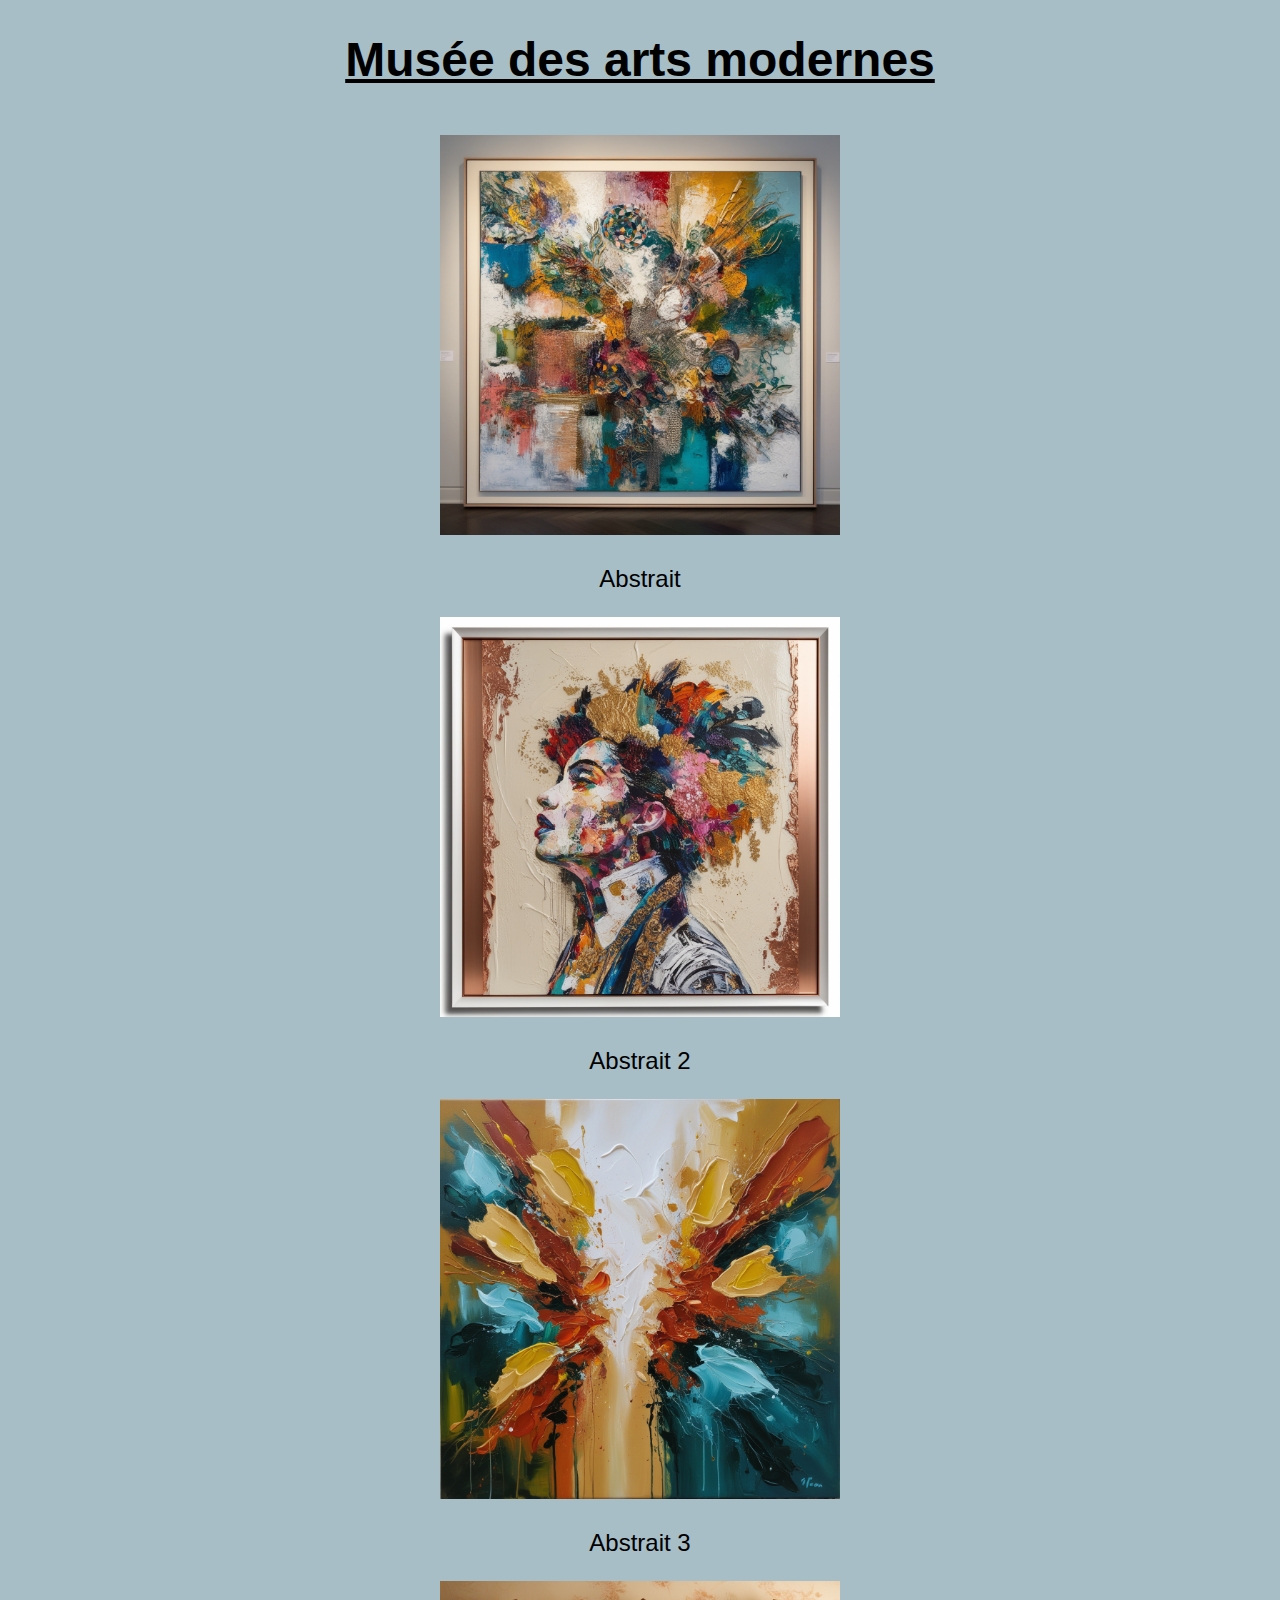
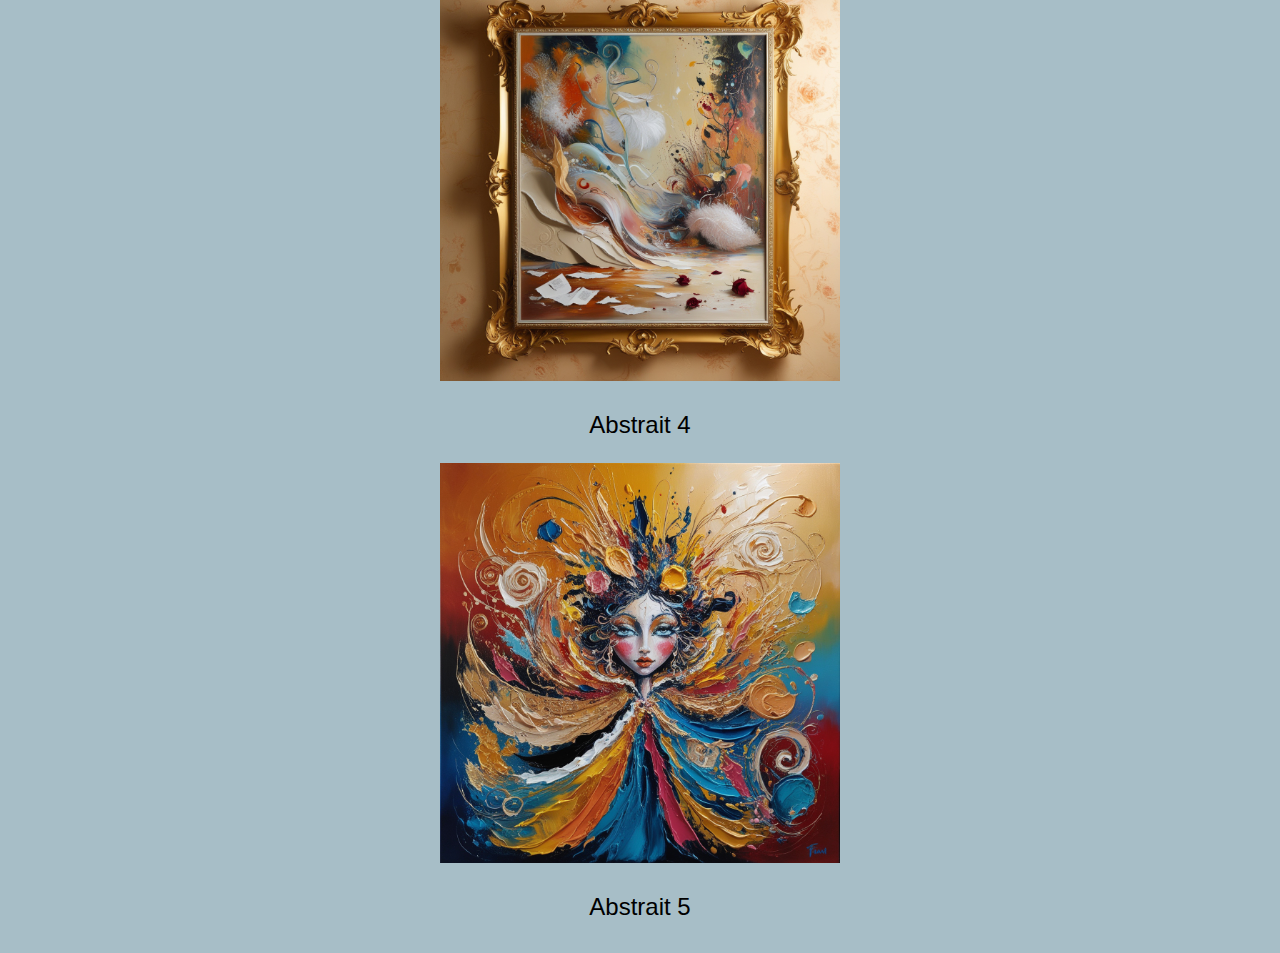
==== accueil.html @ 06c9d2de "page accueil" ====
<!DOCTYPE html>
<html lang="en">

<head>
    <meta charset="UTF-8">
    <meta name="viewport" content="width=device-width, initial-scale=1.0">
    <title>Document</title>
    <link rel="stylesheet" href="style_accueil.css">
</head>

<body>
    <h1>Musée des arts modernes</h1>
    <div class="container">
        <div class="image1">
            <img src="peinture1.jpg" width="400">
            <p>Abstrait</p>
        </div>
        <div class="image2">
            <img src="peinture2.jpg" width="400">
            <p>Abstrait 2</p>
        </div>
        <div class="image3">
            <img src="peinture3.jpg" width="400">
            <p>Abstrait 3</p>
        </div>
        <div class="image4">
            <img src="peinture4.jpg" width="400">
            <p>Abstrait 4</p>
        </div>
        <div class="image5">
            <img src="peinture5.jpg" width="400">
            <p>Abstrait 5</p>
        </div>
    </div>
</body>

</html>
---- style_accueil.css ----
html {
    background-color: rgb(167, 190, 199);
}

body {
    font-family: Arial, Helvetica, sans-serif;
    font-size: 1.5em;
}

h1 {
    text-align: center;
    text-decoration: underline;
    color: black;
    margin-bottom: 1em;
}

p {
    text-align: center;
}

.container {
    display: flex;
    flex-flow: column;
    align-items: center;
}

.peinture1 {
    padding: 10px;
    margin: 10px;
}

.peinture2 {
    padding: 10px;
    margin: 10px;
}

.peinture3 {
    padding: 10px;
    margin: 10px;
}

.peinture4 {
    padding: 10px;
    margin: 10px;
}

.peinture5 {
    padding: 10px;
    margin: 10px;
}
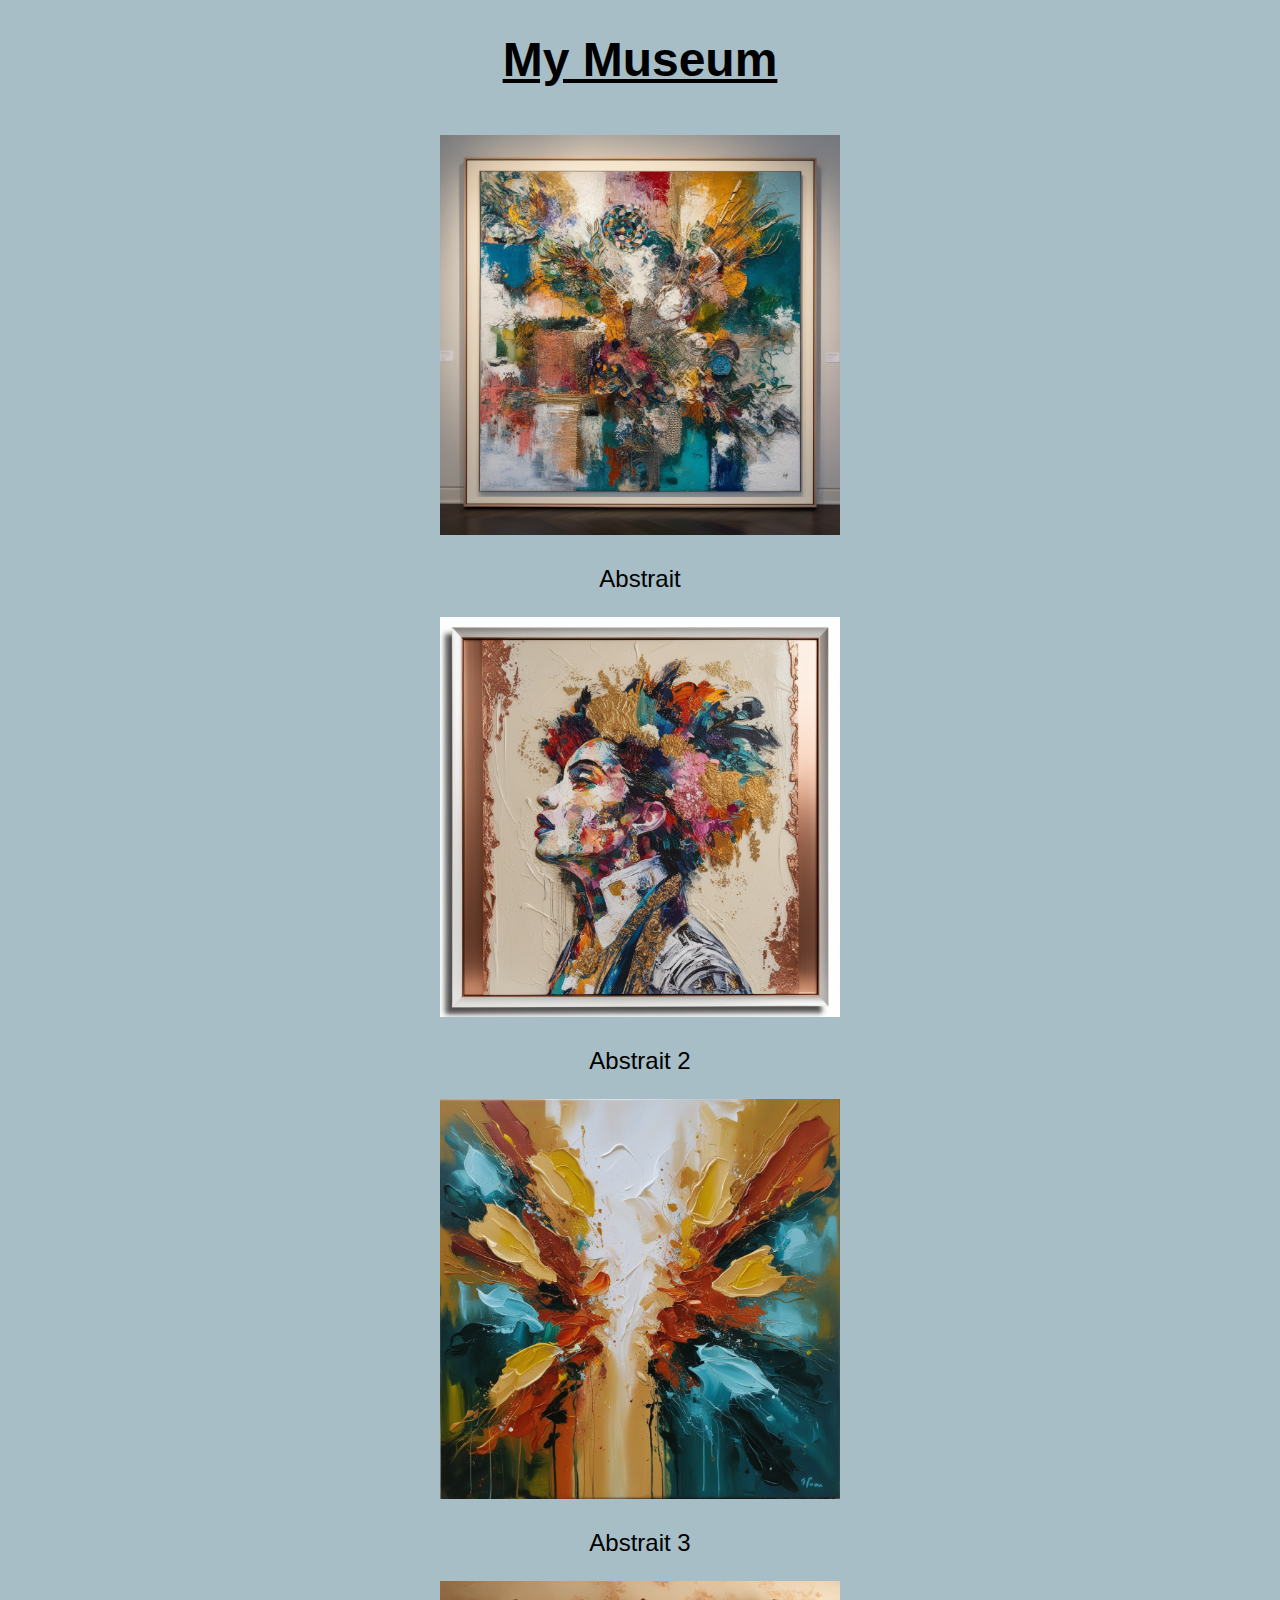
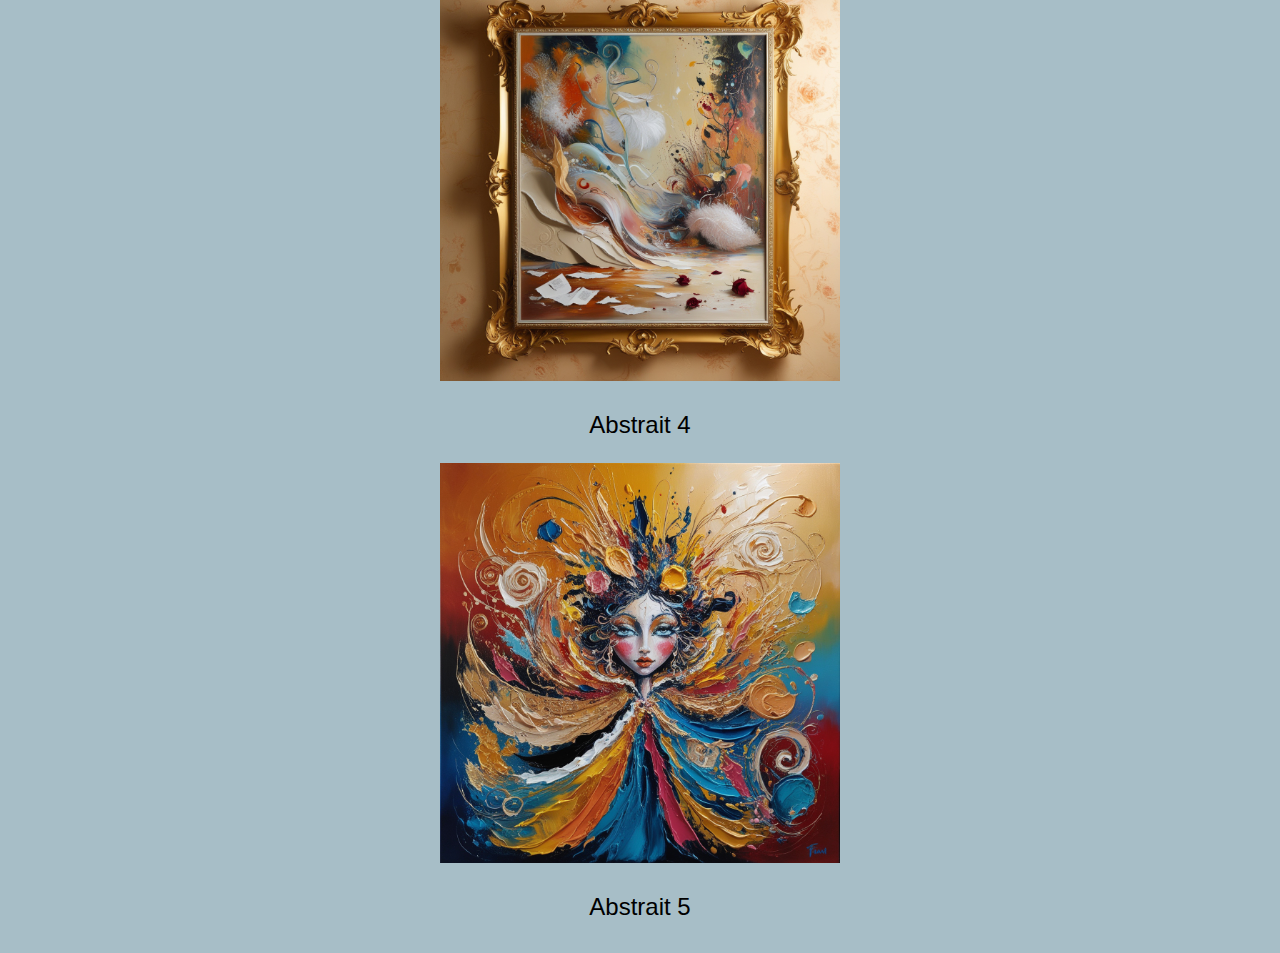
==== commit 817e0d68: "Update accueil.html" ====
--- a/accueil.html
+++ b/accueil.html
@@ -9,7 +9,7 @@
 </head>
 
 <body>
-    <h1>Musée des arts modernes</h1>
+    <h1>My Museum</h1>
     <div class="container">
         <div class="image1">
             <img src="peinture1.jpg" width="400">
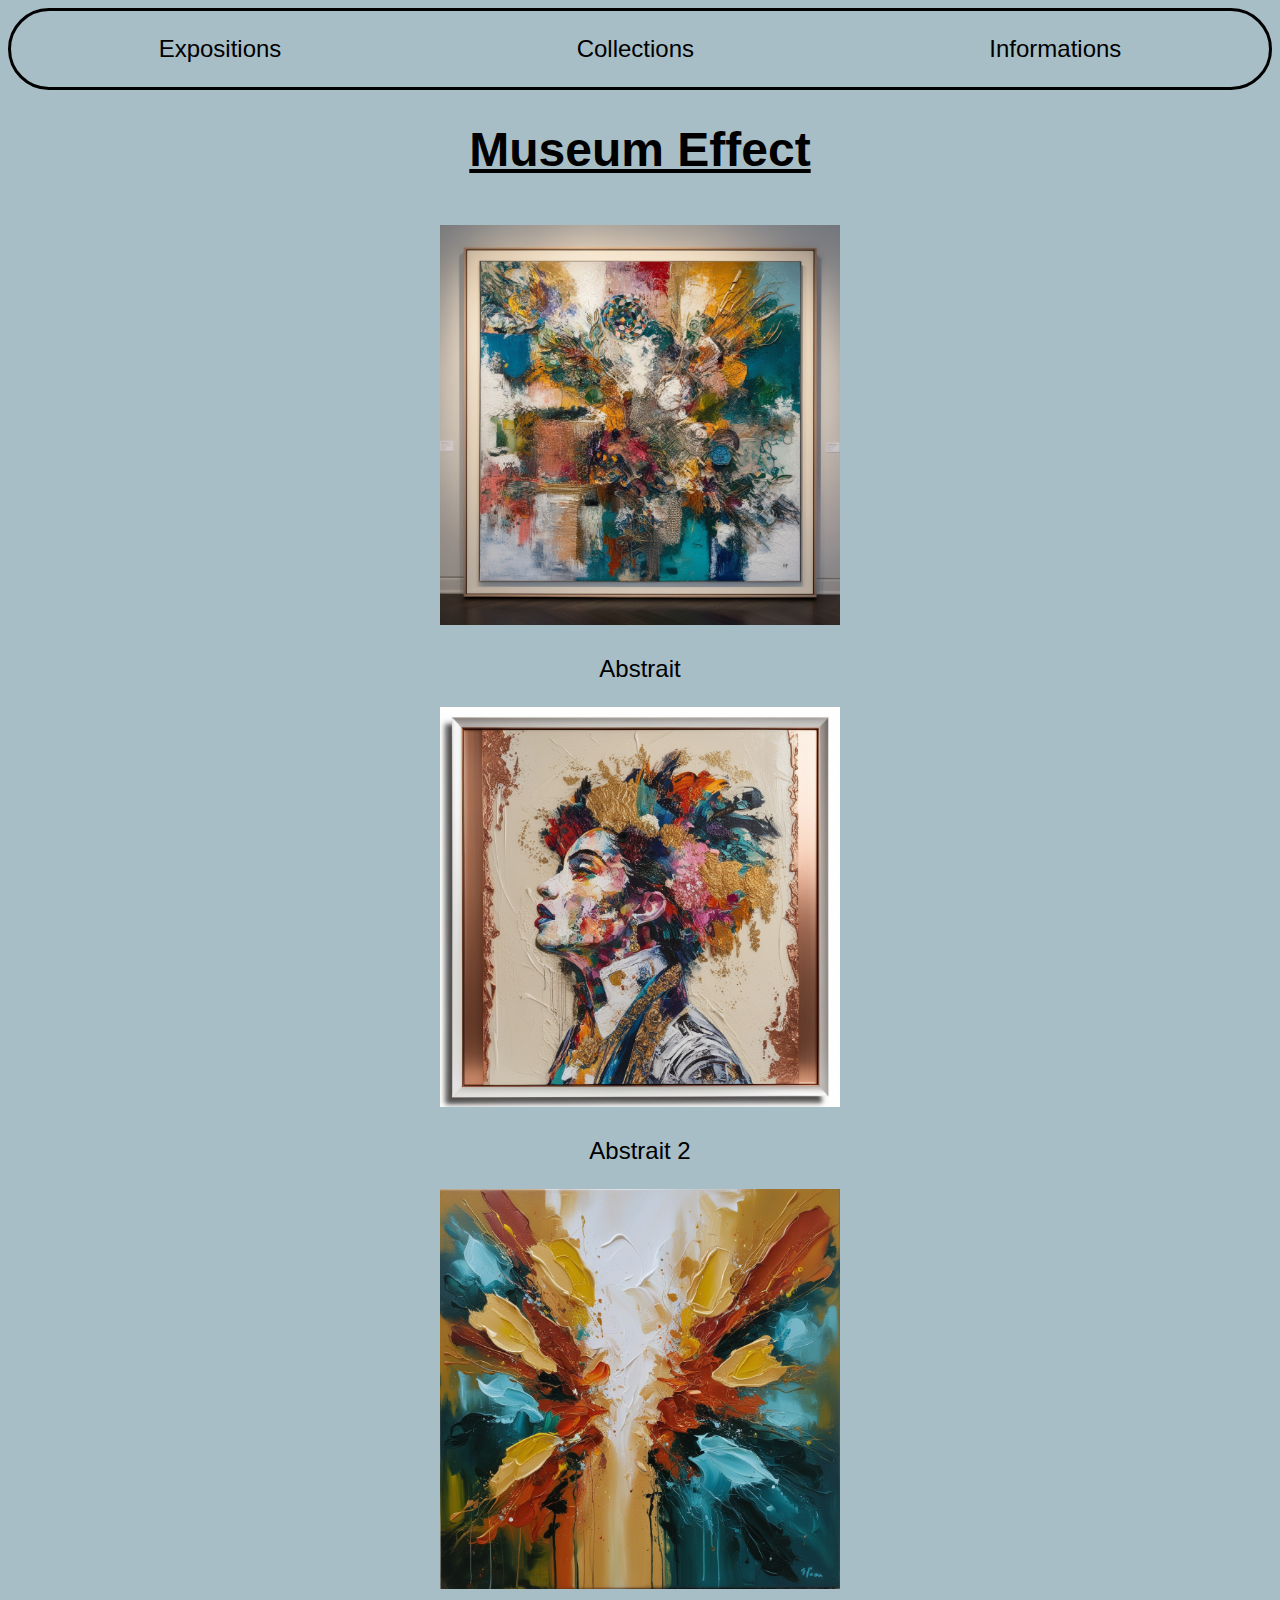
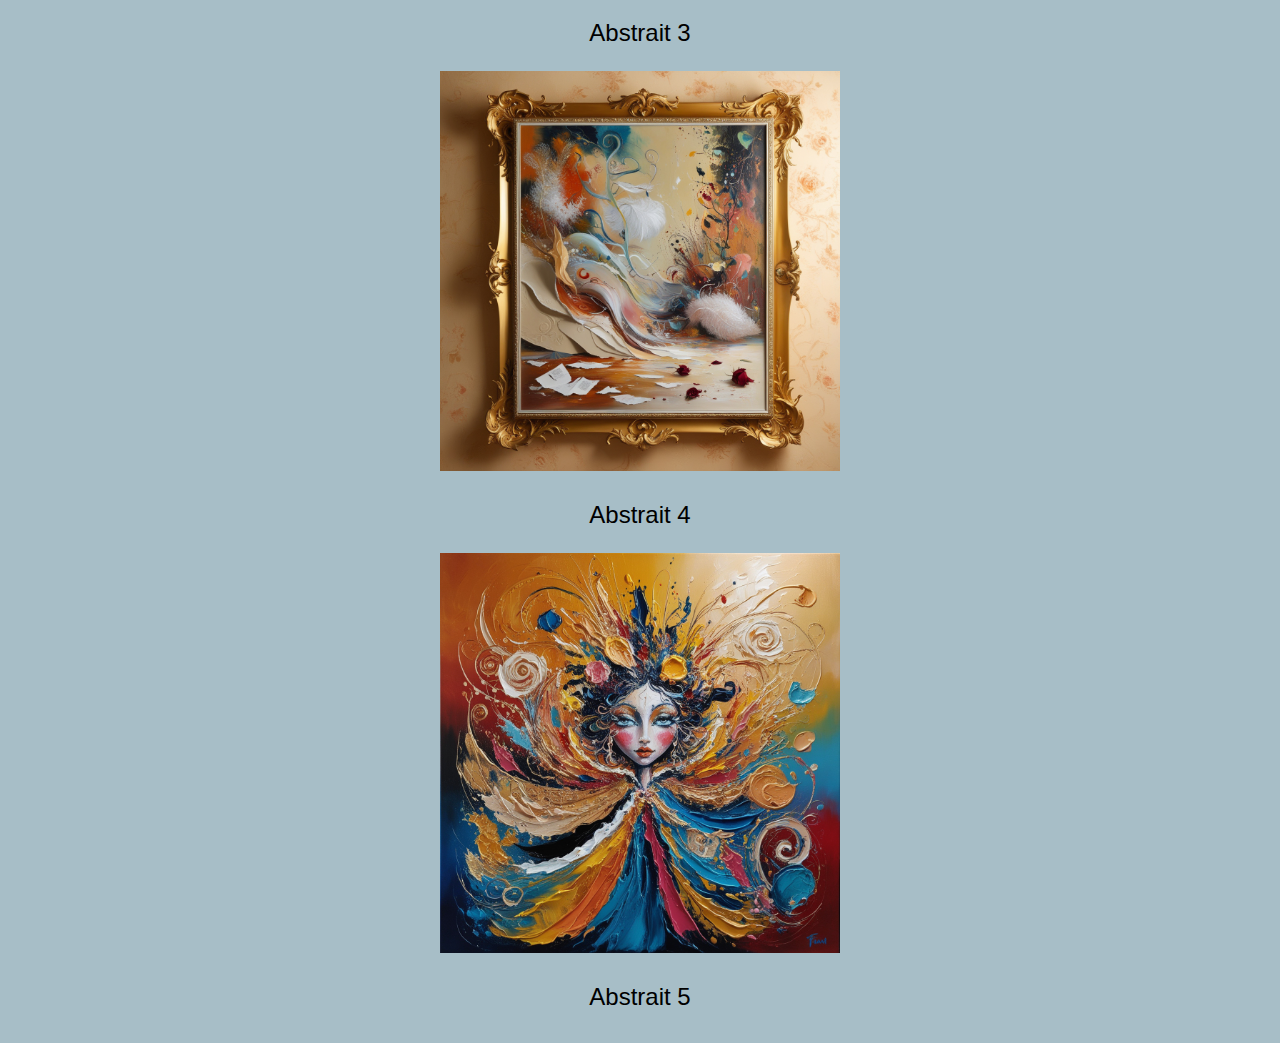
==== commit e725924d: "accueil" ====
--- a/accueil.html
+++ b/accueil.html
@@ -9,7 +9,18 @@
 </head>
 
 <body>
-    <h1>My Museum</h1>
+    <header>
+        <p>Expositions
+            <a href="#Expositions"></a>
+        </p>
+        <p>Collections
+            <a href="#Collections"></a>
+        </p>
+        <p>Informations
+            <a href="#Informations"></a>
+        </p>
+    </header>
+    <h1>Museum Effect</h1>
     <div class="container">
         <div class="image1">
             <img src="peinture1.jpg" width="400">
--- a/style_accueil.css
+++ b/style_accueil.css
@@ -1,5 +1,13 @@
 html {
     background-color: rgb(167, 190, 199);
+}
+
+header {
+    display: flex;
+    justify-content: center;
+    justify-content: space-around;
+    border: black solid;
+    border-radius: 50px;
 }
 
 body {
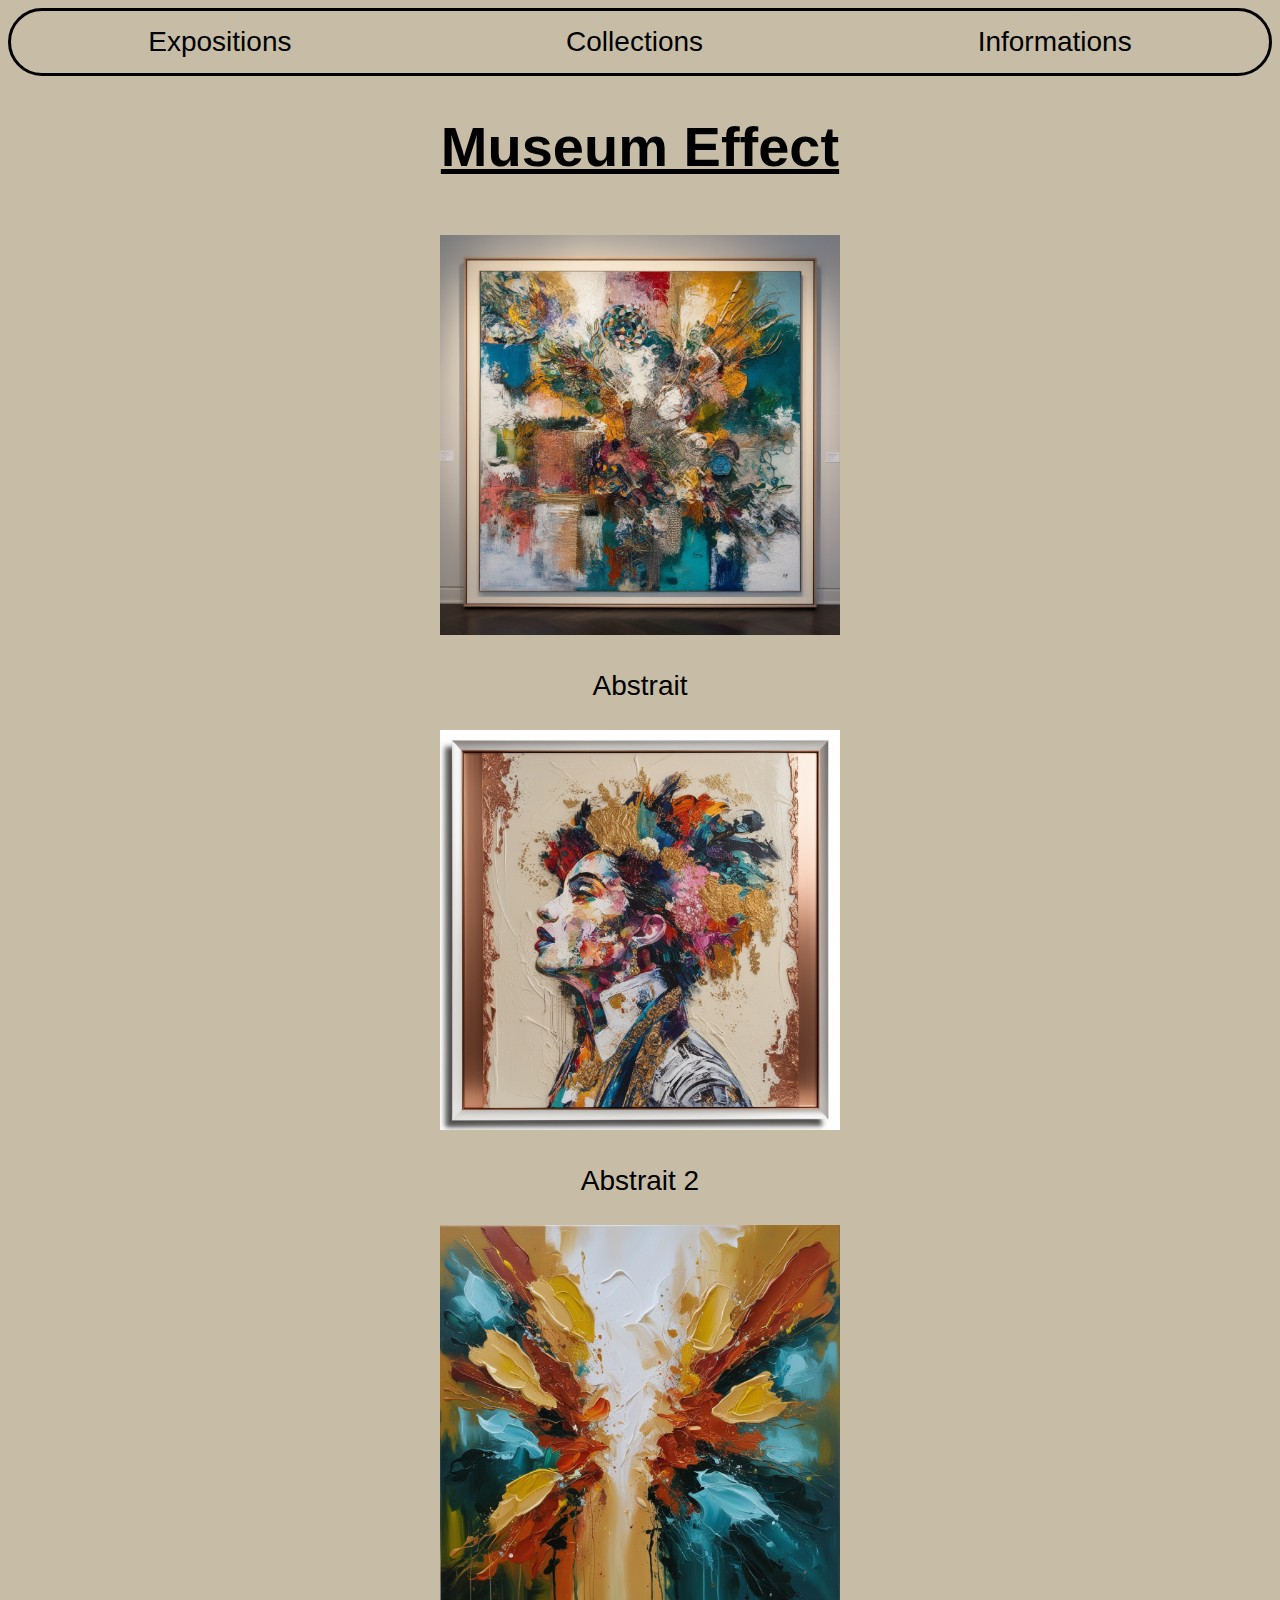
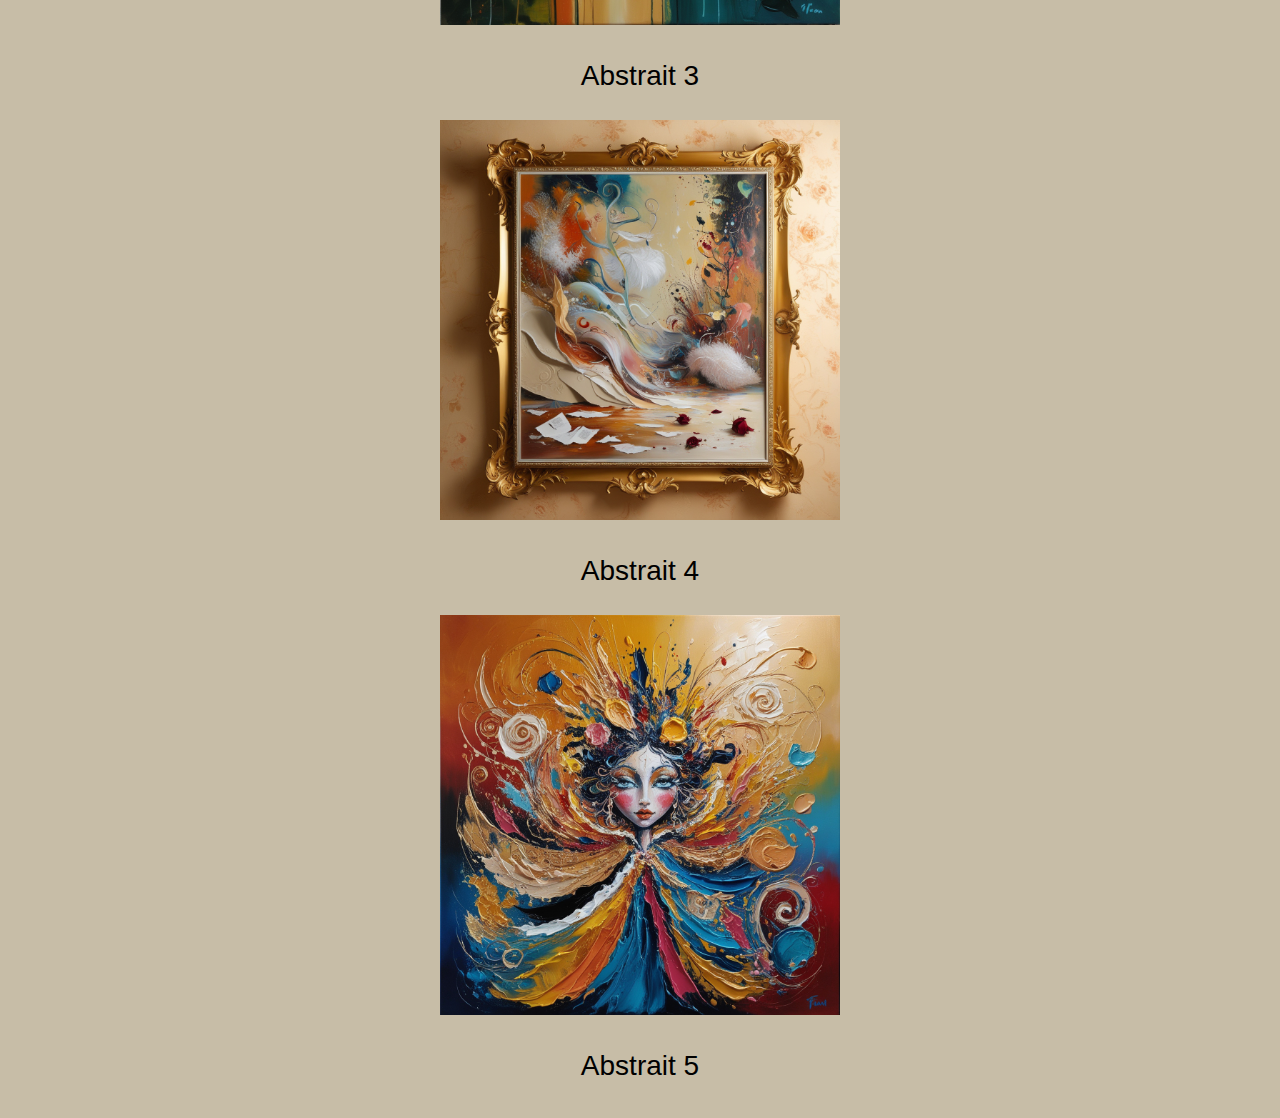
==== commit cbe49536: "accueil" ====
--- a/accueil.html
+++ b/accueil.html
@@ -10,15 +10,9 @@
 
 <body>
     <header>
-        <p>Expositions
-            <a href="#Expositions"></a>
-        </p>
-        <p>Collections
-            <a href="#Collections"></a>
-        </p>
-        <p>Informations
-            <a href="#Informations"></a>
-        </p>
+        <a href="Expositions.net">Expositions</a>
+        <a href="Collections.net">Collections</a>
+        <a href="Informations.net">Informations</a>
     </header>
     <h1>Museum Effect</h1>
     <div class="container">
--- a/style_accueil.css
+++ b/style_accueil.css
@@ -1,5 +1,5 @@
 html {
-    background-color: rgb(167, 190, 199);
+    background-color: rgb(199, 189, 167);
 }
 
 header {
@@ -10,9 +10,15 @@
     border-radius: 50px;
 }
 
+header a {
+    color: black;
+    text-decoration: none;
+    padding: 15px;
+}
+
 body {
     font-family: Arial, Helvetica, sans-serif;
-    font-size: 1.5em;
+    font-size: 1.75em;
 }
 
 h1 {
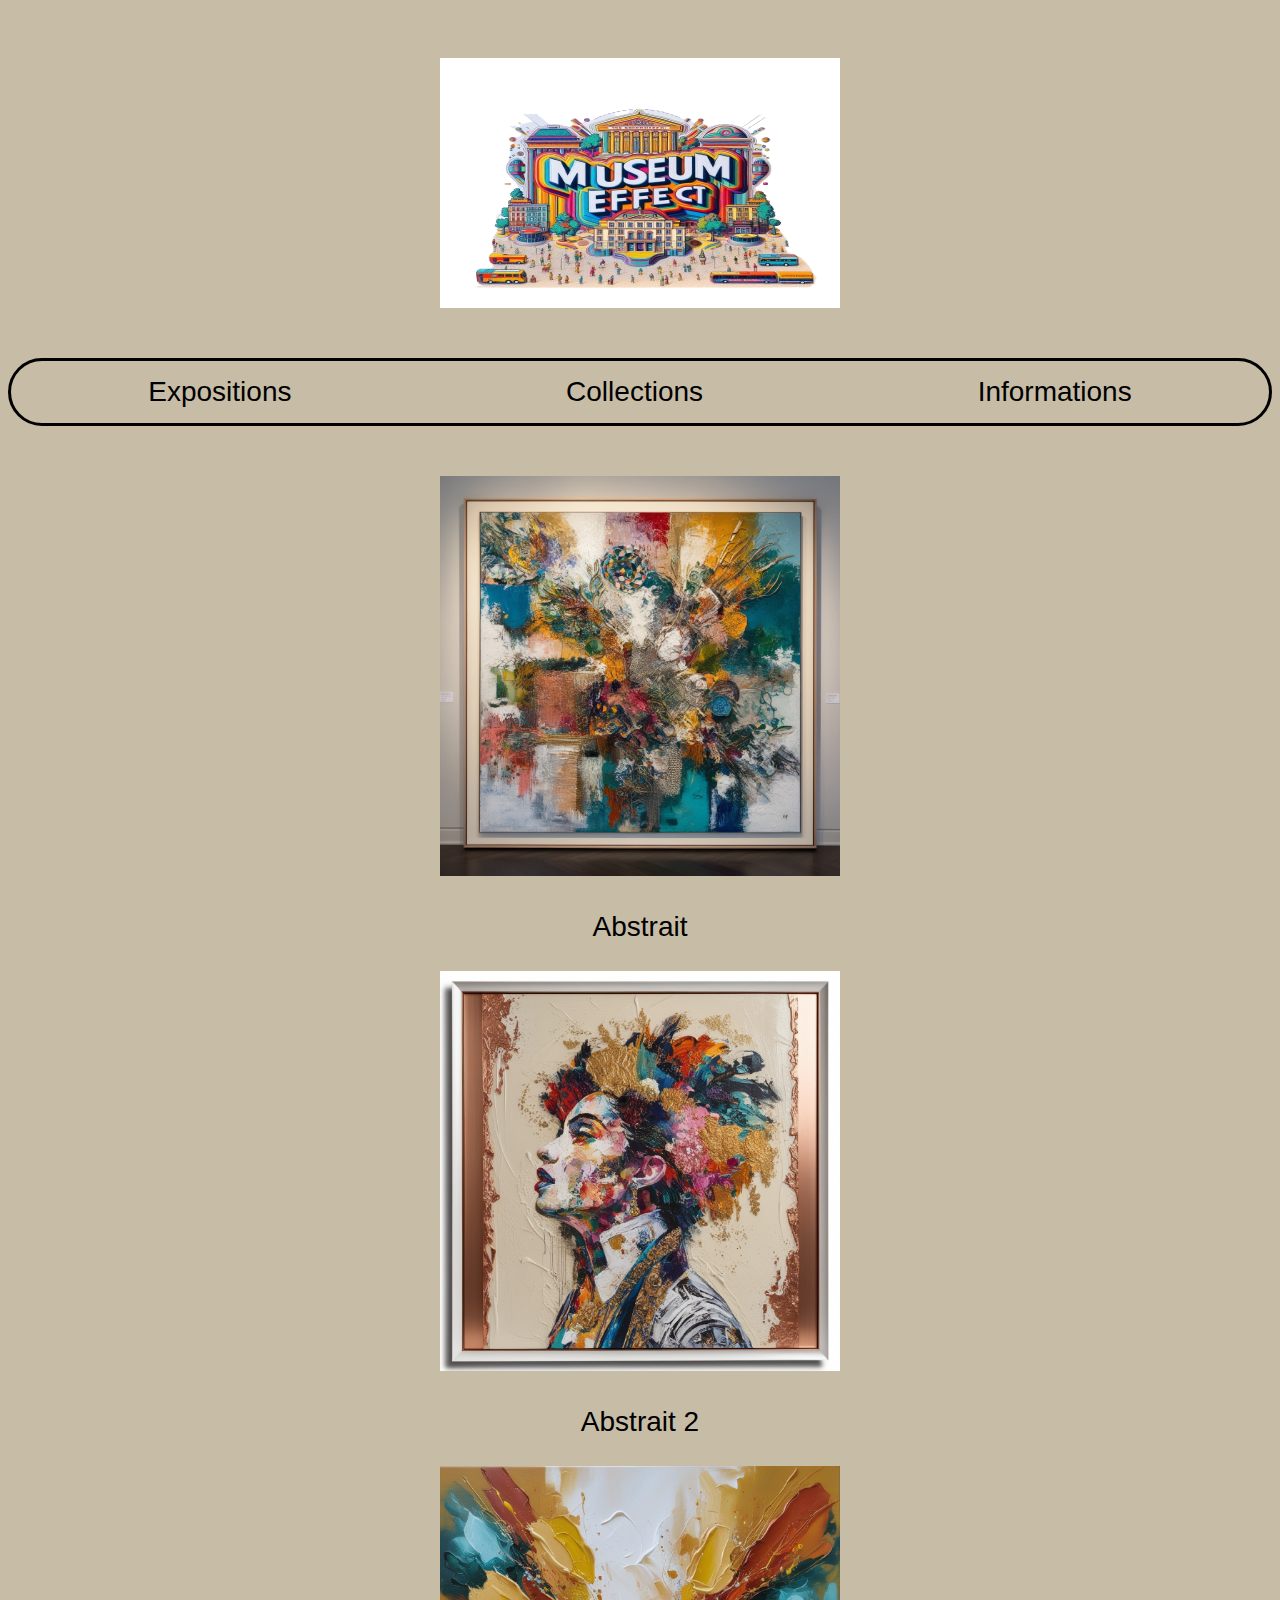
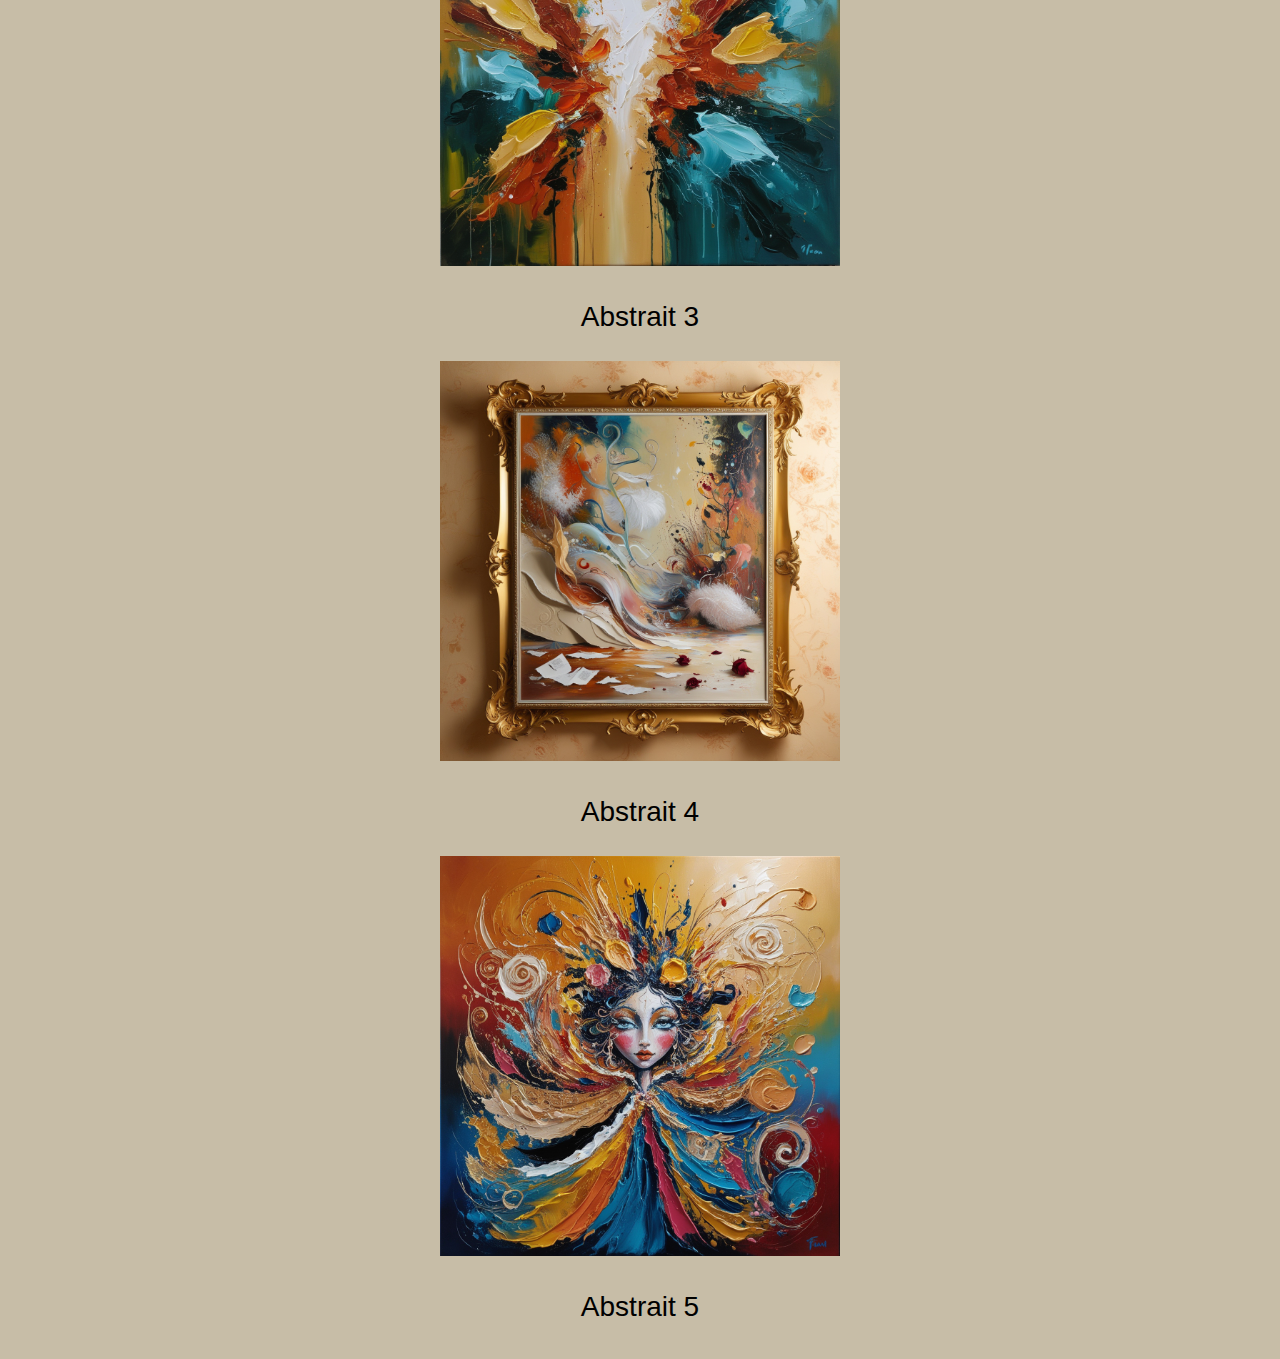
==== commit 01a9a1df: "Logo accueil" ====
--- a/accueil.html
+++ b/accueil.html
@@ -9,12 +9,14 @@
 </head>
 
 <body>
+    <div class="logo">
+        <img src="logo.png" height="250" width="400">
+    </div>
     <header>
         <a href="Expositions.net">Expositions</a>
         <a href="Collections.net">Collections</a>
         <a href="Informations.net">Informations</a>
     </header>
-    <h1>Museum Effect</h1>
     <div class="container">
         <div class="image1">
             <img src="peinture1.jpg" width="400">
--- a/style_accueil.css
+++ b/style_accueil.css
@@ -32,7 +32,15 @@
     text-align: center;
 }
 
+.logo {
+    display: flex;
+    justify-content: center;
+    padding-top: 50px;
+    padding-bottom: 50px;
+}
+
 .container {
+    padding-top: 50px;
     display: flex;
     flex-flow: column;
     align-items: center;
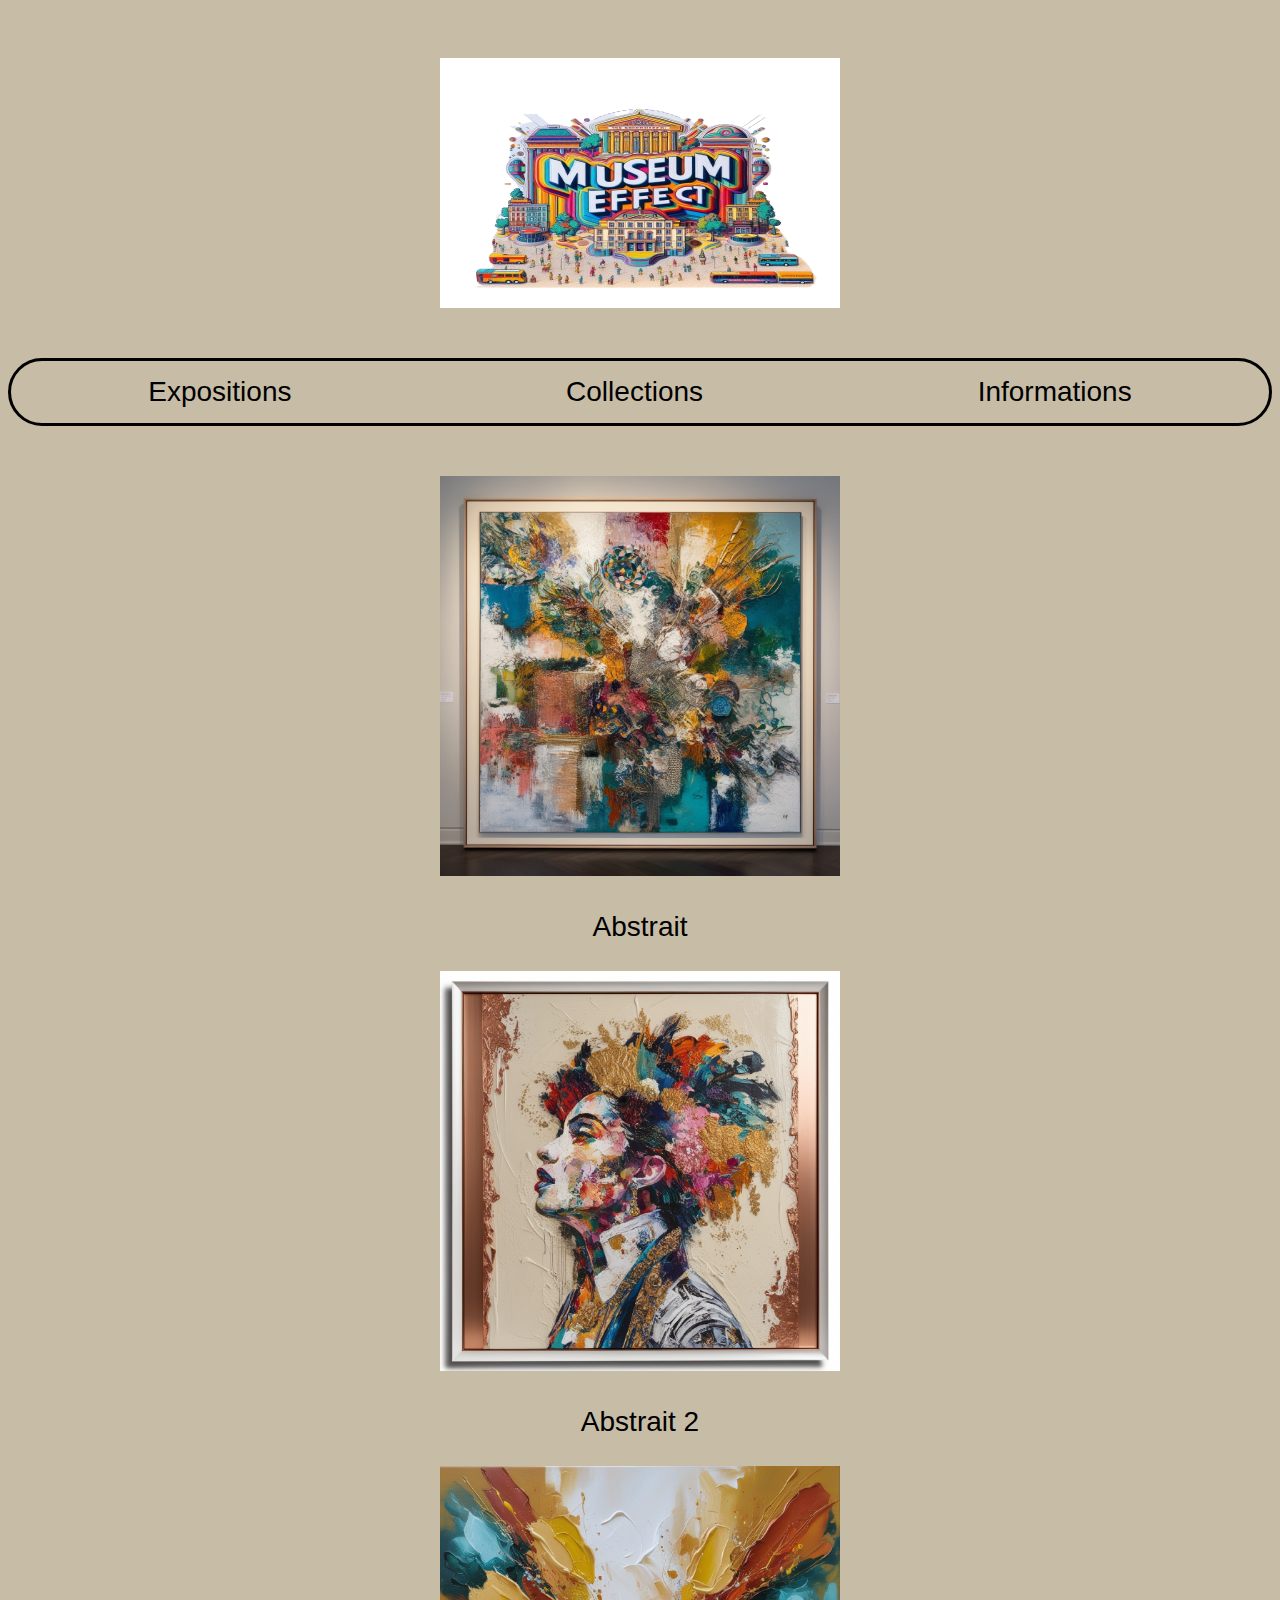
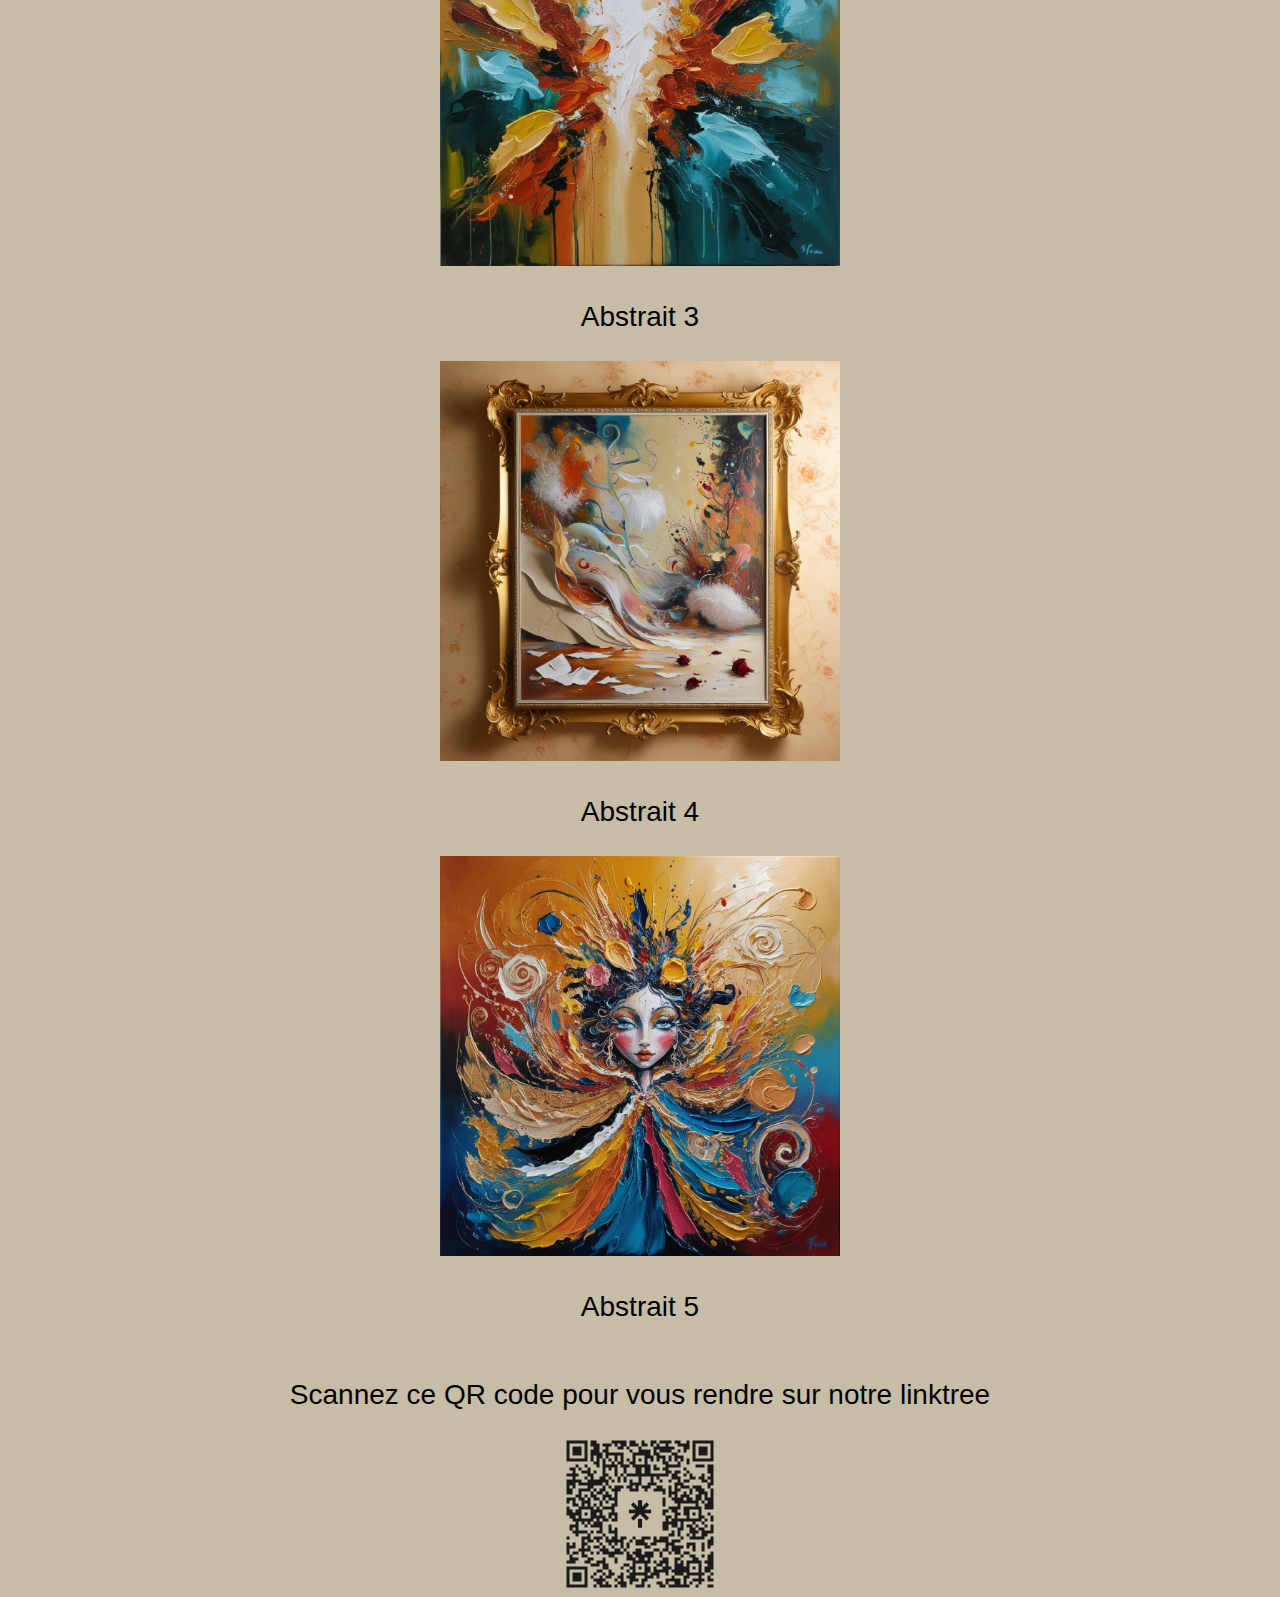
==== commit a37382f8: "qr code" ====
--- a/accueil.html
+++ b/accueil.html
@@ -39,6 +39,12 @@
             <p>Abstrait 5</p>
         </div>
     </div>
+    <div class="text_qrcode">
+        <p>Scannez ce QR code pour vous rendre sur notre linktree</p>
+    </div>
+    <div class="qrcode">
+        <img src="qr_code.png" width="150">
+    </div>
 </body>
 
 </html>--- a/style_accueil.css
+++ b/style_accueil.css
@@ -69,4 +69,9 @@
 .peinture5 {
     padding: 10px;
     margin: 10px;
+}
+
+.qrcode {
+    display: flex;
+    justify-content: center;
 }